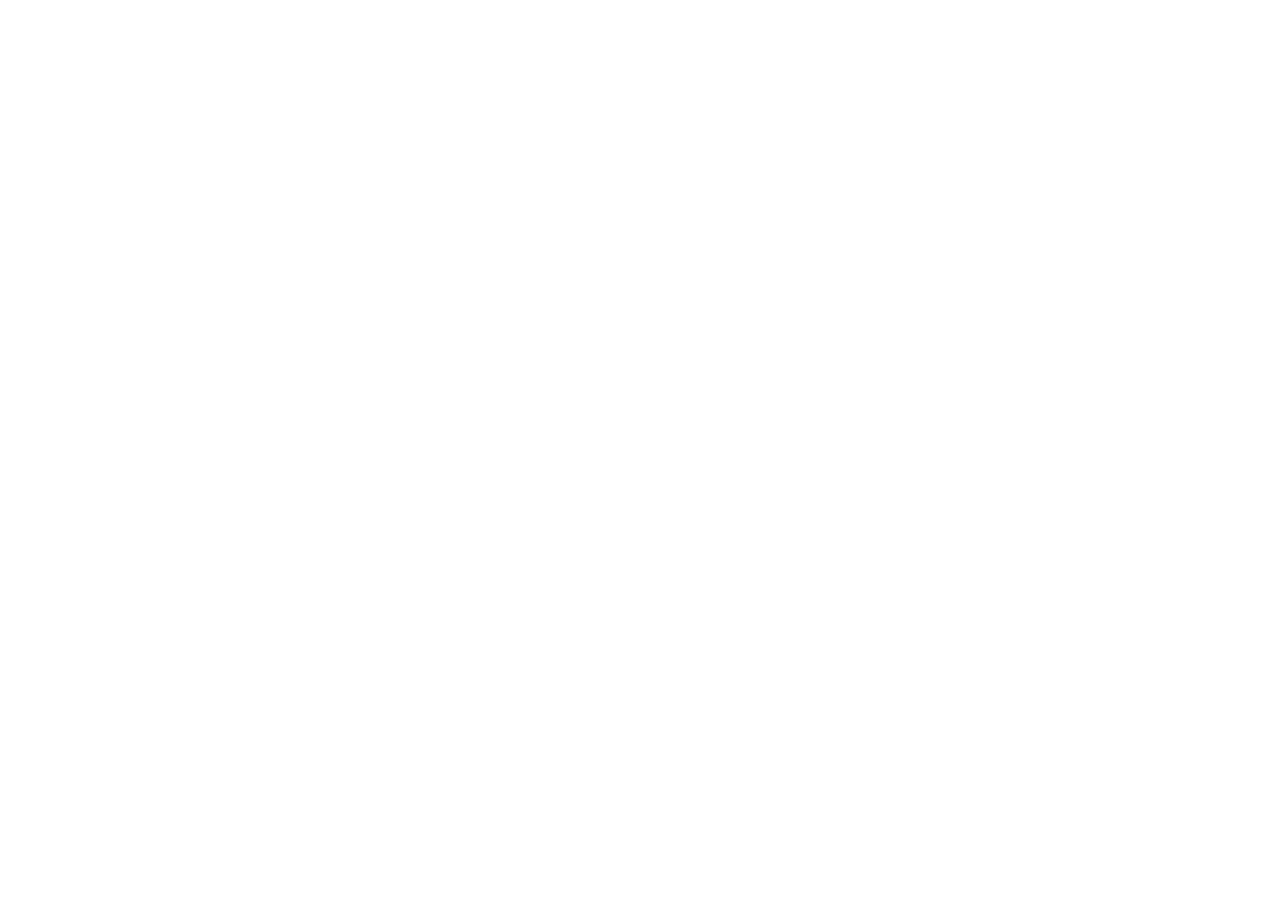
==== hidden.html @ 9e018694 "first commit" ====
<!DOCTYPE html>
<html lang="en">

<head>
    <meta charset="UTF-8">
    <meta http-equiv="X-UA-Compatible" content="IE=edge">
    <meta name="viewport" content="width=device-width, initial-scale=1.0">
    <title>Document</title>
</head>

<body>

</body>

</html>
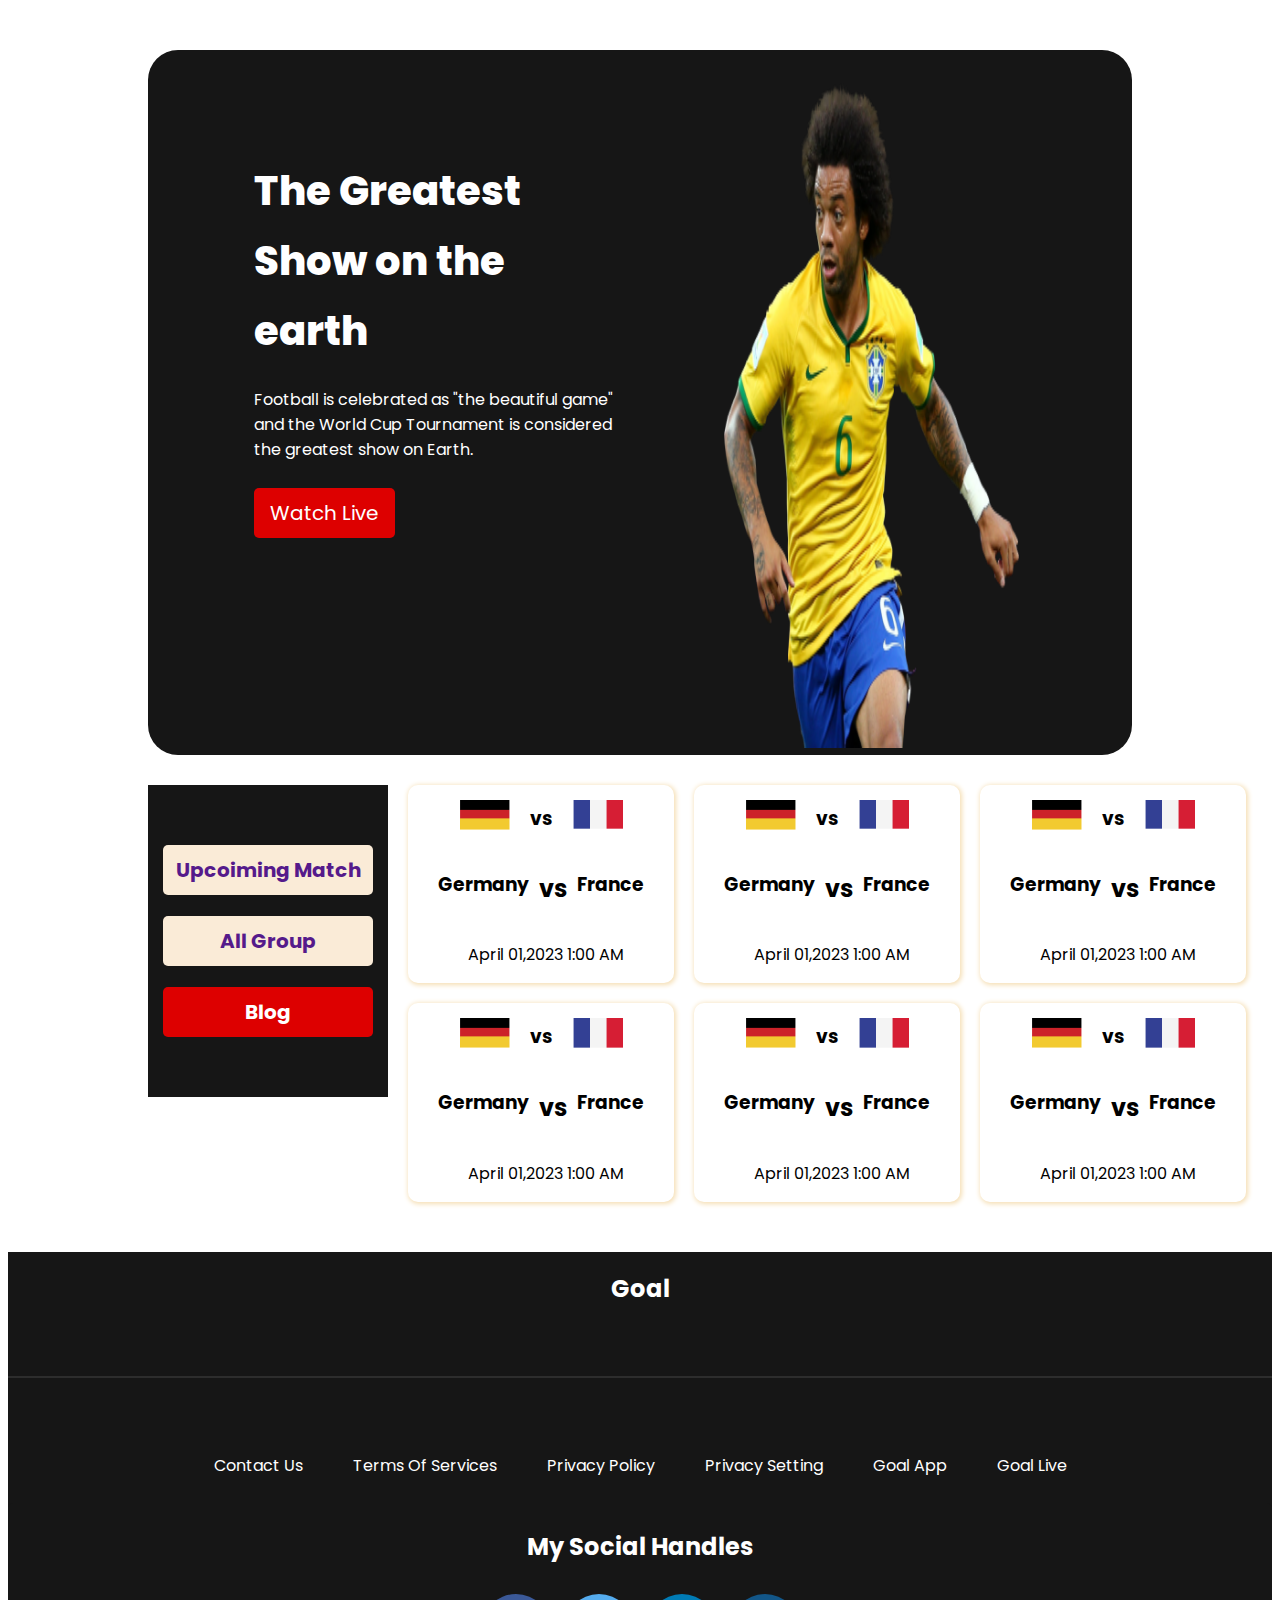
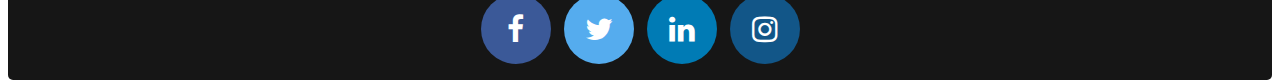
==== commit ac39c45c: "first commit" ====
--- a/hidden.html
+++ b/hidden.html
@@ -5,11 +5,197 @@
     <meta charset="UTF-8">
     <meta http-equiv="X-UA-Compatible" content="IE=edge">
     <meta name="viewport" content="width=device-width, initial-scale=1.0">
-    <title>Document</title>
+    <link rel="preconnect" href="https://fonts.googleapis.com">
+    <link rel="preconnect" href="https://fonts.gstatic.com" crossorigin>
+    <link href="https://fonts.googleapis.com/css2?family=Poppins&display=swap" rel="stylesheet">
+    <link rel="stylesheet" href="https://cdnjs.cloudflare.com/ajax/libs/font-awesome/6.1.1/css/all.min.css" integrity="sha512-KfkfwYDsLkIlwQp6LFnl8zNdLGxu9YAA1QvwINks4PhcElQSvqcyVLLD9aMhXd13uQjoXtEKNosOWaZqXgel0g==" crossorigin="anonymous" referrerpolicy="no-referrer"
+    />
+    <link rel="stylesheet" href="https://cdnjs.cloudflare.com/ajax/libs/font-awesome/4.7.0/css/font-awesome.min.css">
+    <link rel="stylesheet" href="index.css">
+    <title>Responsibe Worldcup Website</title>
 </head>
 
 <body>
-
+    <!-- main section -->
+    <main class="container">
+        <header class="banner-container">
+            <div class="banner">
+                <div class="banner-info ">
+                    <h1>The Greatest</h1>
+                    <h1>Show on the</h1>
+                    <h1>earth</h1>
+                    <p>Football is celebrated as "the beautiful game" and the World Cup Tournament is considered the greatest show on Earth.</p>
+                    <a href="https://www.youtube.com/">Watch Live <i class="fa-regular fa-greater-than"></i> </a>
+                </div>
+                <div class="banner-img ">
+                    <img src="./images/banner.png " alt=" ">
+                </div>
+
+            </div>
+
+        </header>
+        <section class="match-transfer">
+            <div class="side-navbar">
+                <aside class="side-nav">
+                    <a href="">Upcoiming Match</a>
+                    <a href="">All Group</a>
+                    <a href="" id="blg">Blog</a>
+                </aside>
+            </div>
+
+
+            <div class="match-summary">
+                <div class="schedule-match">
+                    <div class="germany-france-flag">
+                        <div class="flag">
+                            <img src="./images/germany Flag.png" alt="">
+                        </div>
+                        <div>
+                            <h3>vs</h3>
+                        </div>
+                        <div class="flag"><img src="./images/Flag.png" alt="">
+                        </div>
+                    </div>
+                    <div class="schedule-info">
+                        <div class="schedule-name">
+                            <h3>Germany</h3>
+                            <h2>vs</h2>
+                            <h3>France</h3>
+                        </div>
+                        <div>
+                            <p>April 01,2023 1:00 AM</p>
+                        </div>
+
+                    </div>
+                </div>
+                <div class="schedule-match">
+                    <div class="germany-france-flag">
+                        <div class="flag">
+                            <img src="./images/germany Flag.png" alt="">
+                        </div>
+                        <div>
+                            <h3>vs</h3>
+                        </div>
+                        <div class="flag"><img src="./images/Flag.png" alt="">
+                        </div>
+                    </div>
+                    <div class="schedule-info">
+                        <div class="schedule-name">
+                            <h3>Germany</h3>
+                            <h2>vs</h2>
+                            <h3>France</h3>
+                        </div>
+                        <p>April 01,2023 1:00 AM</p>
+                    </div>
+                </div>
+                <div class="schedule-match">
+                    <div class="germany-france-flag">
+                        <div class="flag">
+                            <img src="./images/germany Flag.png" alt="">
+                        </div>
+                        <div>
+                            <h3>vs</h3>
+                        </div>
+                        <div class="flag"><img src="./images/Flag.png" alt="">
+                        </div>
+                    </div>
+                    <div class="schedule-info">
+                        <div class="schedule-name">
+                            <h3>Germany</h3>
+                            <h2>vs</h2>
+                            <h3>France</h3>
+                        </div>
+                        <p>April 01,2023 1:00 AM</p>
+                    </div>
+                </div>
+                <div class="schedule-match">
+                    <div class="germany-france-flag">
+                        <div class="flag">
+                            <img src="./images/germany Flag.png" alt="">
+                        </div>
+                        <div>
+                            <h3>vs</h3>
+                        </div>
+                        <div class="flag"><img src="./images/Flag.png" alt="">
+                        </div>
+                    </div>
+                    <div class="schedule-info">
+                        <div class="schedule-name">
+                            <h3>Germany</h3>
+                            <h2>vs</h2>
+                            <h3>France</h3>
+                        </div>
+                        <p>April 01,2023 1:00 AM</p>
+                    </div>
+                </div>
+                <div class="schedule-match">
+                    <div class="germany-france-flag">
+                        <div class="flag">
+                            <img src="./images/germany Flag.png" alt="">
+                        </div>
+                        <div>
+                            <h3>vs</h3>
+                        </div>
+                        <div class="flag"><img src="./images/Flag.png" alt="">
+                        </div>
+                    </div>
+                    <div class="schedule-info">
+                        <div class="schedule-name">
+                            <h3>Germany</h3>
+                            <h2>vs</h2>
+                            <h3>France</h3>
+                        </div>
+                        <p>April 01,2023 1:00 AM</p>
+                    </div>
+                </div>
+                <div class="schedule-match">
+                    <div class="germany-france-flag">
+                        <div class="flag">
+                            <img src="./images/germany Flag.png" alt="">
+                        </div>
+                        <div>
+                            <h3>vs</h3>
+                        </div>
+                        <div class="flag"><img src="./images/Flag.png" alt="">
+                        </div>
+                    </div>
+                    <div class="schedule-info">
+                        <div class="schedule-name">
+                            <h3>Germany</h3>
+                            <h2>vs</h2>
+                            <h3>France</h3>
+                        </div>
+                        <p>April 01,2023 1:00 AM</p>
+                    </div>
+
+                </div>
+            </div>
+
+        </section>
+    </main>
+
+    <footer class="footer-section">
+        <div class="goal-area">
+            <h2>Goal</h2>
+        </div>
+        <hr>
+        <div class="footer-area">
+            <span>Contact Us</span>
+            <span>Terms Of Services</span>
+            <span>Privacy Policy</span>
+            <span>Privacy Setting</span>
+            <span>Goal App</span>
+            <span>Goal Live</span>
+        </div>
+        <div style="text-align: center;" class="social">
+            <h2 style="text-align: center;">My Social Handles </h2>
+            <a target="_blank" href="#" class="fa fa-facebook"> </a>
+            <a target="_blank" href="#" class="fa fa-twitter"></a>
+            <a target="_blank" href="#" class="fa fa-linkedin"></a>
+            <a target="_blank" href="#" class="fa fa-instagram"></a>
+
+        </div>
+    </footer>
 </body>
 
 </html>--- a/index.css
+++ b/index.css
@@ -0,0 +1,471 @@
+body {
+    font-family: 'Poppins', sans-serif;
+}
+
+.container {
+    margin: 50px 140px;
+}
+
+
+/* banner style */
+
+.banner-container {
+    background-color: #161616;
+    border-radius: 30px;
+    width: 100%;
+}
+
+.banner {
+    display: grid;
+    grid-template-columns: 50% 50%;
+    color: wheat;
+    gap: 60px;
+}
+
+.banner-info {
+    color: white;
+    display: flex;
+    flex-direction: column;
+    padding: 111px 0 111px 106px;
+    gap: 10px;
+    align-items: flex-start;
+}
+
+.banner-info h1 {
+    margin: 0;
+    font-size: 40px;
+    font-weight: 750;
+}
+
+
+/* banner image style */
+
+.banner-img img {
+    margin-top: 33px;
+    margin-left: 24px;
+    margin-right: 79px;
+    width: 60%;
+    height: 665px;
+}
+
+.banner:hover img {
+    transform: rotate(360deg) scale(.8);
+}
+
+.banner img {
+    transition: transform 2s ease-in 0.2s;
+}
+
+.banner-info a {
+    text-decoration: none;
+    color: white;
+    background-color: #DD0000;
+    display: flex;
+    align-items: flex-end;
+    border-radius: 5px;
+    padding: 10px 16px;
+    font-size: 20px;
+}
+
+.fa-sharp {
+    margin-left: 10px;
+}
+
+
+/* sidebar section */
+
+.match-transfer {
+    padding-top: 30px;
+}
+
+aside {
+    width: 140px;
+    height: 20px;
+}
+
+.side-nav {
+    display: grid;
+    grid-template-columns: 3;
+    text-decoration: none;
+    background-color: #161616;
+    height: 212px;
+    align-items: center;
+    justify-content: center;
+    padding: 50px;
+}
+
+.side-nav a:hover {
+    color: salmon;
+}
+
+.side-nav a {
+    text-decoration: none;
+    width: 200px;
+    height: 40px;
+    background-color: antiquewhite;
+    justify-content: center;
+    align-items: center;
+    font-size: 20px;
+    font-weight: 700;
+    display: flex;
+    border-radius: 5px;
+    padding: 5px;
+}
+
+#blg {
+    background-color: #DD0000;
+    color: #FFFFFF;
+    justify-content: center;
+    align-items: center;
+}
+
+
+/* player transfer section */
+
+.match-transfer {
+    display: flex;
+}
+
+.player-transfer {
+    display: grid;
+    grid-template-columns: repeat(3, 1fr);
+}
+
+.player-card img {
+    width: 100%;
+}
+
+.player-card {
+    box-shadow: 1px 1px 5px 1px wheat;
+    border-radius: 7px;
+    height: 362;
+    width: 240px;
+    margin: 0 20px 20px 20px;
+}
+
+.player-card input {
+    display: block;
+    width: 100px;
+    height: 32px;
+    font-weight: 500px;
+    margin: 20px;
+}
+
+.icon-section {
+    display: flex;
+    column-gap: 30px;
+    justify-content: space-between;
+}
+
+.icon-section p {
+    display: flex;
+    align-items: flex-end;
+}
+
+.icon-section p span {
+    margin: 10px;
+    font-size: 12px;
+}
+
+.transfer-info {
+    padding: 5%;
+    align-items: center;
+    margin-bottom: 0;
+}
+
+
+/* hidden Button */
+
+.view-button input {
+    color: white;
+    background-color: #DD0000;
+    font-size: 20px;
+    font-weight: 550;
+    border: none;
+    padding: 10px;
+    border-radius: 5px;
+    width: 10%;
+}
+
+.view-button {
+    display: flex;
+    justify-content: center;
+}
+
+
+/* Footer area */
+
+.footer-section {
+    background-color: #161616;
+    color: #FFFFFF;
+    height: 350px;
+}
+
+.goal-area {
+    display: flex;
+    justify-content: center;
+}
+
+.footer-area {
+    display: flex;
+    justify-content: center;
+}
+
+.footer-area span {
+    margin: 25px;
+}
+
+footer hr {
+    border: 1px solid rgba(255, 255, 255, 0.1);
+    margin-top: 50px;
+    margin-bottom: 50px;
+}
+
+
+/* website two */
+
+.match-summary {
+    display: grid;
+    grid-template-columns: repeat(3, 1fr);
+    gap: 20px;
+}
+
+.schedule-match {
+    margin-left: 20px;
+    box-shadow: 1px 1px 5px 1px wheat;
+    border-radius: 10px;
+    display: flex;
+    flex-direction: column;
+    justify-content: center;
+    width: 100%;
+}
+
+.schedule-match p {
+    margin-left: 60px;
+}
+
+.germany-france-flag {
+    display: flex;
+    justify-content: center;
+    align-items: center;
+}
+
+.flag {
+    margin: 0px 20px;
+}
+
+.flag img {
+    width: 50px;
+}
+
+.schedule-name {
+    display: flex;
+    margin-left: 20px;
+}
+
+.schedule-name h3 {
+    margin-left: 10px;
+    margin-right: 10px;
+    display: flex;
+    justify-content: center;
+}
+
+
+/* social media */
+
+.social {
+    text-decoration: none;
+    background-color: #161616;
+    padding: 6px 5px;
+    border-radius: 5px;
+    color: white;
+    font-weight: 700;
+}
+
+.fa {
+    padding: 20px;
+    width: 40px;
+    font-size: 30px;
+    width: 30px;
+    text-align: center;
+    text-decoration: none;
+    margin: 10px 5px;
+    border-radius: 50%;
+}
+
+.fa:hover {
+    opacity: 0.7;
+}
+
+.fa-facebook {
+    background: #3B5998;
+    color: white;
+}
+
+.fa-twitter {
+    background: #55ACEE;
+    color: white;
+}
+
+.fa-linkedin {
+    background: #007bb5;
+    color: white;
+}
+
+.fa-instagram {
+    background: #125688;
+    color: white;
+}
+
+.social h2 {
+    color: white;
+}
+
+
+/* media query start */
+
+
+/* mobile device */
+
+@media only screen and (max-width: 768px) {
+    body {
+        width: 100%;
+        justify-content: center;
+        align-items: center;
+    }
+    .container {
+        width: 100%;
+    }
+    .banner {
+        display: flex;
+        flex-direction: column;
+        width: 100%;
+    }
+    .banner-info {
+        width: 100%;
+        padding: 50px 0px;
+        display: flex;
+        text-align: center;
+        align-items: center;
+    }
+    .match-transfer {
+        display: flex;
+        flex-direction: column;
+        justify-content: center;
+    }
+    .side-navbar {
+        background-color: white;
+        width: 23%;
+        height: 280px;
+        display: flex;
+        justify-content: center;
+        align-items: center;
+        border-radius: 5px;
+    }
+    .side-nav a {
+        box-shadow: 1px 1px 5px 1px gray;
+    }
+    .player-transfer {
+        display: grid;
+        grid-template-columns: 100%;
+    }
+    .view-button {
+        display: none;
+    }
+    .footer-area {
+        width: 100%;
+        display: flex;
+        flex-direction: column;
+        justify-content: center;
+        align-items: center;
+        background-color: #161616;
+        height: 344px;
+        color: #FFFFFF
+    }
+    footer hr {
+        border: 1px solid rgba(255, 255, 255, 0.1);
+    }
+    .footer-area span {
+        font-weight: 600;
+        margin: 5px;
+        display: flex;
+        flex-direction: column;
+    }
+    .goal-area {
+        display: flex;
+        justify-content: center;
+        flex-direction: column;
+        align-items: center;
+    }
+    .social {
+        display: flex;
+        justify-content: center;
+        align-items: center;
+        flex-direction: column;
+    }
+}
+
+
+/* tablet-view */
+
+@media only screen and (max-width: 768px)and (max-width:992px) {
+    .match-transfer {
+        display: flex;
+        flex-direction: column;
+        justify-content: center;
+    }
+    .side-navbar {
+        background-color: wheat;
+        width: 23%;
+        height: 280px;
+        display: flex;
+        justify-content: center;
+        align-items: center;
+        border-radius: 5px;
+    }
+    .side-nav {
+        display: flex;
+        gap: 20px;
+    }
+    .side-nav a {
+        box-shadow: 1px 1px 5px 1px salmon;
+    }
+    .player-transfer {
+        display: grid;
+        grid-template-columns: repeat(2, 1fr);
+    }
+    .view-button {
+        display: block;
+    }
+    .footer-area {
+        width: 100%;
+        display: flex;
+        flex-direction: column;
+        justify-content: center;
+        align-items: center;
+        background-color: #161616;
+        height: 344px;
+        color: #FFFFFF
+    }
+    footer hr {
+        border: 1px solid rgba(255, 255, 255, 0.1);
+    }
+    .footer-area span {
+        font-weight: 600;
+        margin: 5px;
+        display: flex;
+        flex-direction: column;
+    }
+    .goal-area {
+        display: flex;
+        justify-content: center;
+        flex-direction: column;
+        align-items: center;
+    }
+    .social {
+        display: flex;
+        justify-content: center;
+        align-items: center;
+        flex-direction: column;
+    }
+}